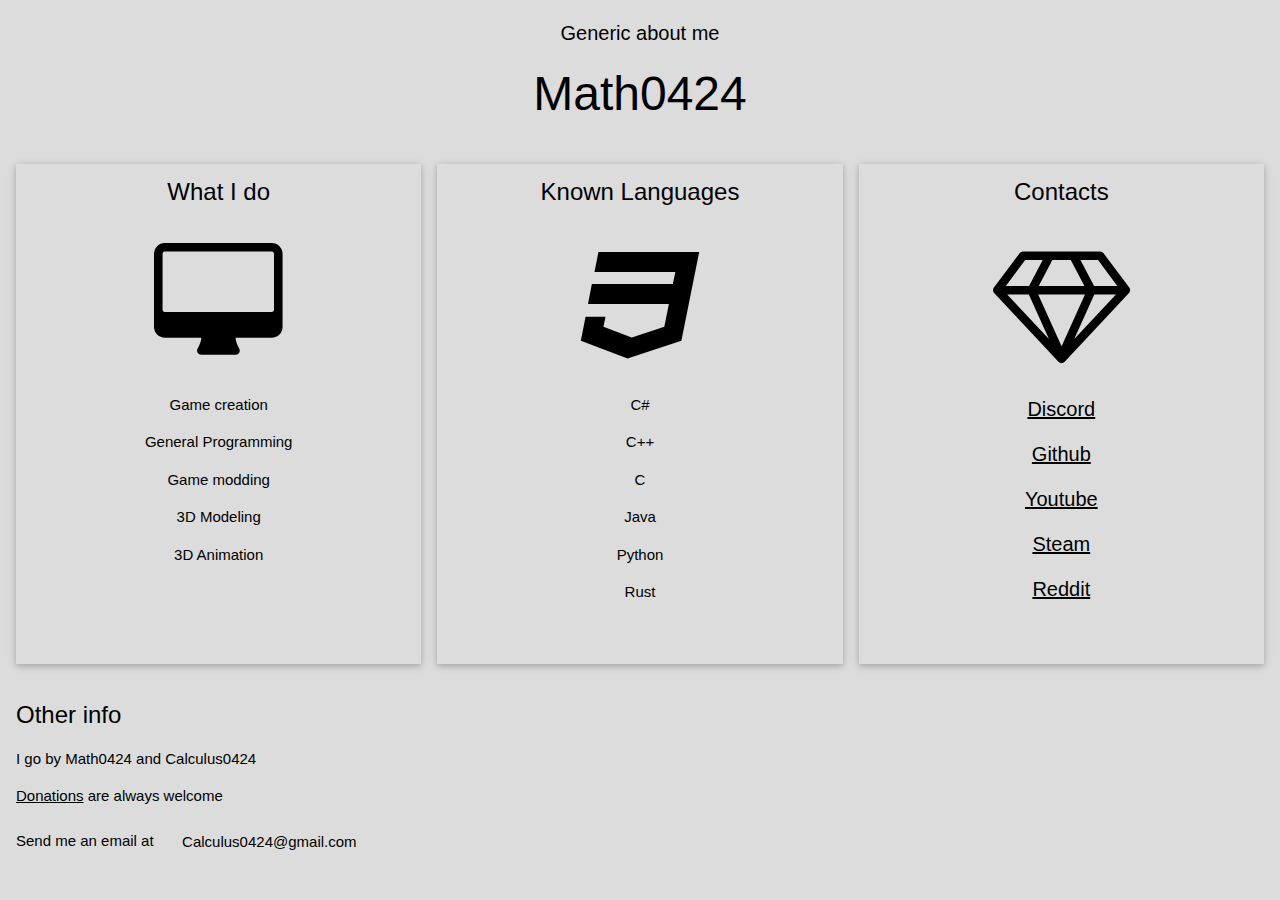
==== index.html @ ac39dabb "fixed typo" ====
<!DOCTYPE html>

<html>

<head>
    <title>Math0424's Website</title>
    <meta charset="UTF-8">
    <meta name="viewport" content="width=device-width, initial-scale=1">
    <link rel="icon" href="./logo_round.png">
    <link rel="stylesheet" href="https://www.w3schools.com/w3css/4/w3.css">
    <link rel="stylesheet" href="https://www.w3schools.com/lib/w3-theme-red.css">
    <link rel="stylesheet" href="https://cdnjs.cloudflare.com/ajax/libs/font-awesome/4.3.0/css/font-awesome.min.css">
</head>

<body data-new-gr-c-s-check-loaded="14.1039.0" data-gr-ext-installed="" style="background-color:rgb(220, 220, 220)">

    <!-- Header -->
    <header class="w3-container w3-theme w3-padding" id="myHeader">
        <div class="w3-center">
            <h4>Generic about me</h4>
            <h1 class="w3-xxxlarge w3-animate-bottom">Math0424</h1>

        </div>
    </header>

    <div class="w3-row-padding w3-center w3-margin-top">
        <div class="w3-third">
            <div class="w3-card w3-container" style="min-height:500px">
                <h3>What I do</h3><br>
                <i class="fa fa-desktop w3-margin-bottom w3-text-theme" style="font-size:120px"></i>
                <p>Game creation</p>
                <p>General Programming</p>
                <p>Game modding</p>
                <p>3D Modeling</p>
                <p>3D Animation</p>

            </div>
        </div>

        <div class="w3-third">
            <div class="w3-card w3-container" style="min-height:500px">
                <h3>Known Languages</h3><br>
                <i class="fa fa-css3 w3-margin-bottom w3-text-theme" style="font-size:120px"></i>
                <p>C#</p>
                <p>C++</p>
                <p>C</p>
                <p>Java</p>
                <p>Python</p>
                <p>Rust</p>
            </div>
        </div>

        <div class="w3-third">
            <div class="w3-card w3-container" style="min-height:500px">
                <h3>Contacts</h3><br>
                <i class="fa fa-diamond w3-margin-bottom w3-text-theme" style="font-size:120px"></i>
                <p><a style="font-size:20px" href="https://discordapp.com/users/242785518763376641" target="_blank">Discord</a></p>
                <p><a style="font-size:20px" href="https://github.com/Math0424" target="_blank">Github</a></p>
                <p><a style="font-size:20px" href="https://www.youtube.com/channel/UCajk9kr24d1R9WipEFJwq4g" target="_blank">Youtube</a></p>
                <p><a style="font-size:20px" href="https://steamcommunity.com/id/Math0424/" target="_blank">Steam</a></p>
                <p><a style="font-size:20px" href="https://www.reddit.com/user/Calculus0424" target="_blank">Reddit</a></p>
                
            </div>
        </div>

    </div>

    <br>

    <!-- Footer -->
    <footer class="w3-container w3-theme-dark">
        <h3>Other info</h3>
        <p>I go by Math0424 and Calculus0424</p>
        <p><a href="https://www.buymeacoffee.com/dashboard" target="_blank">Donations</a> are always welcome</p>

        <p>Send me an email at &nbsp;&nbsp;<a href="https://mail.google.com/mail/u/0/?fs=1&to=Calculus0424@gmail.com&tf=cm" class="w3-btn w3-theme"
                target="_blank">Calculus0424@gmail.com</a></p>
    </footer>

</body>

</html>
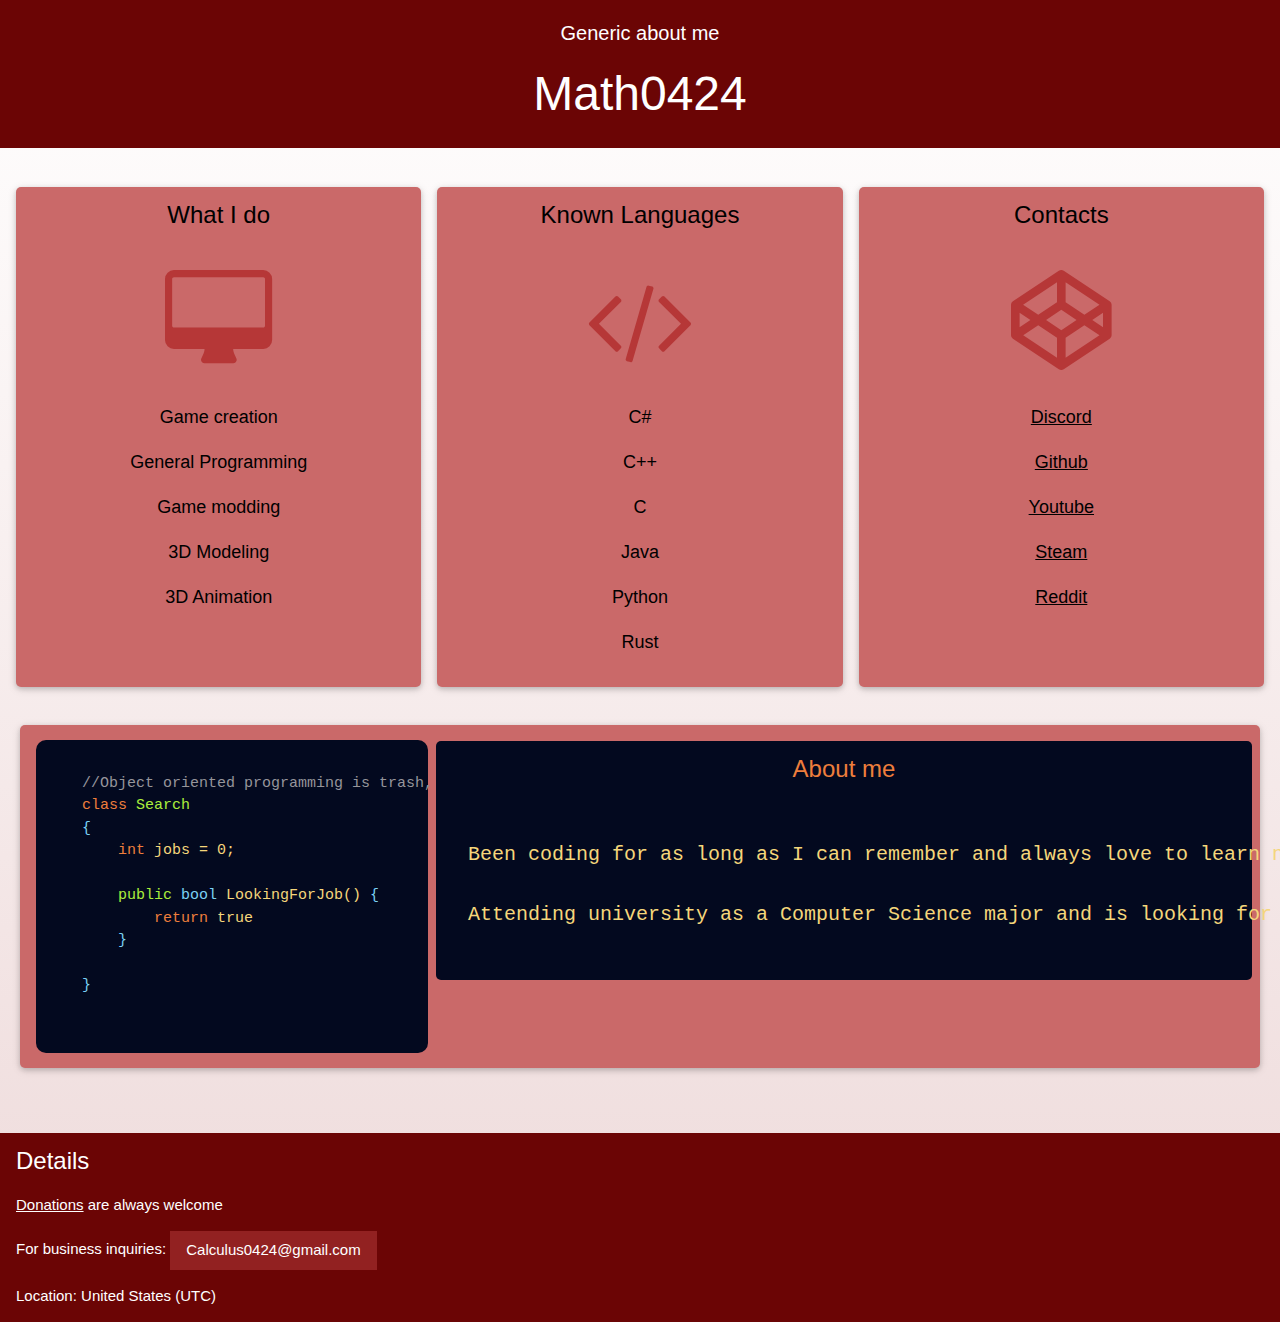
==== commit 5431812d: "Slight changes" ====
--- a/index.html
+++ b/index.html
@@ -8,26 +8,27 @@
     <meta name="viewport" content="width=device-width, initial-scale=1">
     <link rel="icon" href="./logo_round.png">
     <link rel="stylesheet" href="https://www.w3schools.com/w3css/4/w3.css">
-    <link rel="stylesheet" href="https://www.w3schools.com/lib/w3-theme-red.css">
+    <link rel="stylesheet" href="./theme.css">
     <link rel="stylesheet" href="https://cdnjs.cloudflare.com/ajax/libs/font-awesome/4.3.0/css/font-awesome.min.css">
 </head>
 
-<body data-new-gr-c-s-check-loaded="14.1039.0" data-gr-ext-installed="" style="background-color:rgb(220, 220, 220)">
+<body class="theme-background">
 
-    <!-- Header -->
-    <header class="w3-container w3-theme w3-padding" id="myHeader">
+    <header class="w3-container theme-dark w3-padding" id="myHeader">
         <div class="w3-center">
             <h4>Generic about me</h4>
-            <h1 class="w3-xxxlarge w3-animate-bottom">Math0424</h1>
+            <h1 class="w3-xxxlarge">Math0424</h1>
 
         </div>
     </header>
 
+    <br>
+
     <div class="w3-row-padding w3-center w3-margin-top">
         <div class="w3-third">
-            <div class="w3-card w3-container" style="min-height:500px">
+            <div class="box w3-card w3-container" style="min-height:500px; font-size:18px">
                 <h3>What I do</h3><br>
-                <i class="fa fa-desktop w3-margin-bottom w3-text-theme" style="font-size:120px"></i>
+                <i class="fa fa-desktop w3-margin-bottom icons" style="font-size:100px"></i>
                 <p>Game creation</p>
                 <p>General Programming</p>
                 <p>Game modding</p>
@@ -38,9 +39,9 @@
         </div>
 
         <div class="w3-third">
-            <div class="w3-card w3-container" style="min-height:500px">
+            <div class="box w3-card w3-container" style="min-height:500px; font-size:18px">
                 <h3>Known Languages</h3><br>
-                <i class="fa fa-css3 w3-margin-bottom w3-text-theme" style="font-size:120px"></i>
+                <i class="fa fa-code w3-margin-bottom icons" style="font-size:100px"></i>
                 <p>C#</p>
                 <p>C++</p>
                 <p>C</p>
@@ -51,30 +52,66 @@
         </div>
 
         <div class="w3-third">
-            <div class="w3-card w3-container" style="min-height:500px">
+            <div class="box w3-card w3-container" style="min-height:500px; font-size:18px">
                 <h3>Contacts</h3><br>
-                <i class="fa fa-diamond w3-margin-bottom w3-text-theme" style="font-size:120px"></i>
-                <p><a style="font-size:20px" href="https://discordapp.com/users/242785518763376641" target="_blank">Discord</a></p>
-                <p><a style="font-size:20px" href="https://github.com/Math0424" target="_blank">Github</a></p>
-                <p><a style="font-size:20px" href="https://www.youtube.com/channel/UCajk9kr24d1R9WipEFJwq4g" target="_blank">Youtube</a></p>
-                <p><a style="font-size:20px" href="https://steamcommunity.com/id/Math0424/" target="_blank">Steam</a></p>
-                <p><a style="font-size:20px" href="https://www.reddit.com/user/Calculus0424" target="_blank">Reddit</a></p>
+                <i class="fa fa-codepen w3-margin-bottom icons" style="font-size:100px"></i>
+                <p><a href="https://discordapp.com/users/242785518763376641" target="_blank">Discord</a></p>
+                <p><a href="https://github.com/Math0424" target="_blank">Github</a></p>
+                <p><a href="https://www.youtube.com/channel/UCajk9kr24d1R9WipEFJwq4g" target="_blank">Youtube</a></p>
+                <p><a href="https://steamcommunity.com/id/Math0424/" target="_blank">Steam</a></p>
+                <p><a href="https://www.reddit.com/user/Calculus0424" target="_blank">Reddit</a></p>
                 
             </div>
+        </div>
+    </div>
+
+    <br>
+
+    <div class="box w3-card w3-row-padding w3-center w3-margin-top" style="margin: 20px;">
+
+        <div class="w3-third">
+            <pre class="pre-code">
+                <code class="code">
+    <span class="comment">//Object oriented programming is trash, but you get the idea</span>
+    <span class="field">class</span> <span class="method">Search</span>
+    <span class="bracket">{</span>
+        <span class="field">int</span> jobs = 0;
+        
+        <span class="method">public</span> <span class="bracket">bool</span> LookingForJob() <span class="bracket">{</span>
+            <span class="field">return</span> true
+        <span class="bracket">}</span>
+        
+    <span class="bracket">}</span>
+                </code>
+            </pre>
+        </div>
+
+        <div class="minibox w3-twothird w3-margin-top">
+            <h3><span class="field">About me</span></h3><br>
+            <h4 class="code" style="text-align: left;"> 
+                <pre>
+  Been coding for as long as I can remember and always love to learn new languages 
+
+  Attending university as a Computer Science major and is looking for a job/internship
+                </pre>
+            </h2>
+
         </div>
 
     </div>
 
+
     <br>
+    <br>
+    
+    <!-- Footer -->
+    <footer class="w3-container theme-dark">
+        <h3>Details</h3>
+        <p><a href="https://www.buymeacoffee.com/Math0424" target="_blank">Donations</a> are always welcome</p>
 
-    <!-- Footer -->
-    <footer class="w3-container w3-theme-dark">
-        <h3>Other info</h3>
-        <p>I go by Math0424 and Calculus0424</p>
-        <p><a href="https://www.buymeacoffee.com/dashboard" target="_blank">Donations</a> are always welcome</p>
-
-        <p>Send me an email at &nbsp;&nbsp;<a href="https://mail.google.com/mail/u/0/?fs=1&to=Calculus0424@gmail.com&tf=cm" class="w3-btn w3-theme"
-                target="_blank">Calculus0424@gmail.com</a></p>
+        <p>For business inquiries: <a href="https://mail.google.com/mail/u/0/?fs=1&to=Calculus0424@gmail.com&tf=cm" class="w3-btn theme-action" target="_blank">Calculus0424@gmail.com</a></p>
+       
+        <p>Location: United States (UTC)</p>
     </footer>
 
 </body>
--- a/theme.css
+++ b/theme.css
@@ -0,0 +1,48 @@
+/* #03091F #101E49 #2F3F73 #5D6C9D #A4AFD3 */
+
+.icons {color:rgb(182, 55, 55)}
+
+.theme-dark {color:#fff; background-color:#6b0505}
+.theme-action {color:#fff; background-color:#922121}
+
+body::-webkit-scrollbar{
+    width: 0px;
+}
+
+.theme-background {
+    background-image: linear-gradient(rgb(255, 255, 255), rgb(238, 218, 218));
+}
+
+.box {
+    background-color: #ca6969;
+    border-radius: 5px;
+}
+
+
+.minibox {
+    background-color: #03091F;
+    color:rgb(233, 70, 70);
+    border-radius: 5px;
+}
+
+.code {
+    color: #f5d67b;
+    font-family: monospace;
+    text-align: left;
+}
+
+.bracket {color: #7bd2f5;}
+.field {color: #ee7e3c;}
+.method {color: #aaee3c;}
+.comment {color: #96959b;}
+
+.pre-code {
+    font-family: monospace;
+    text-align: left;
+
+    border-radius: 10px;
+    display: block;
+    background: #03091F;
+    padding: 10px;
+    max-width: 600px;
+}
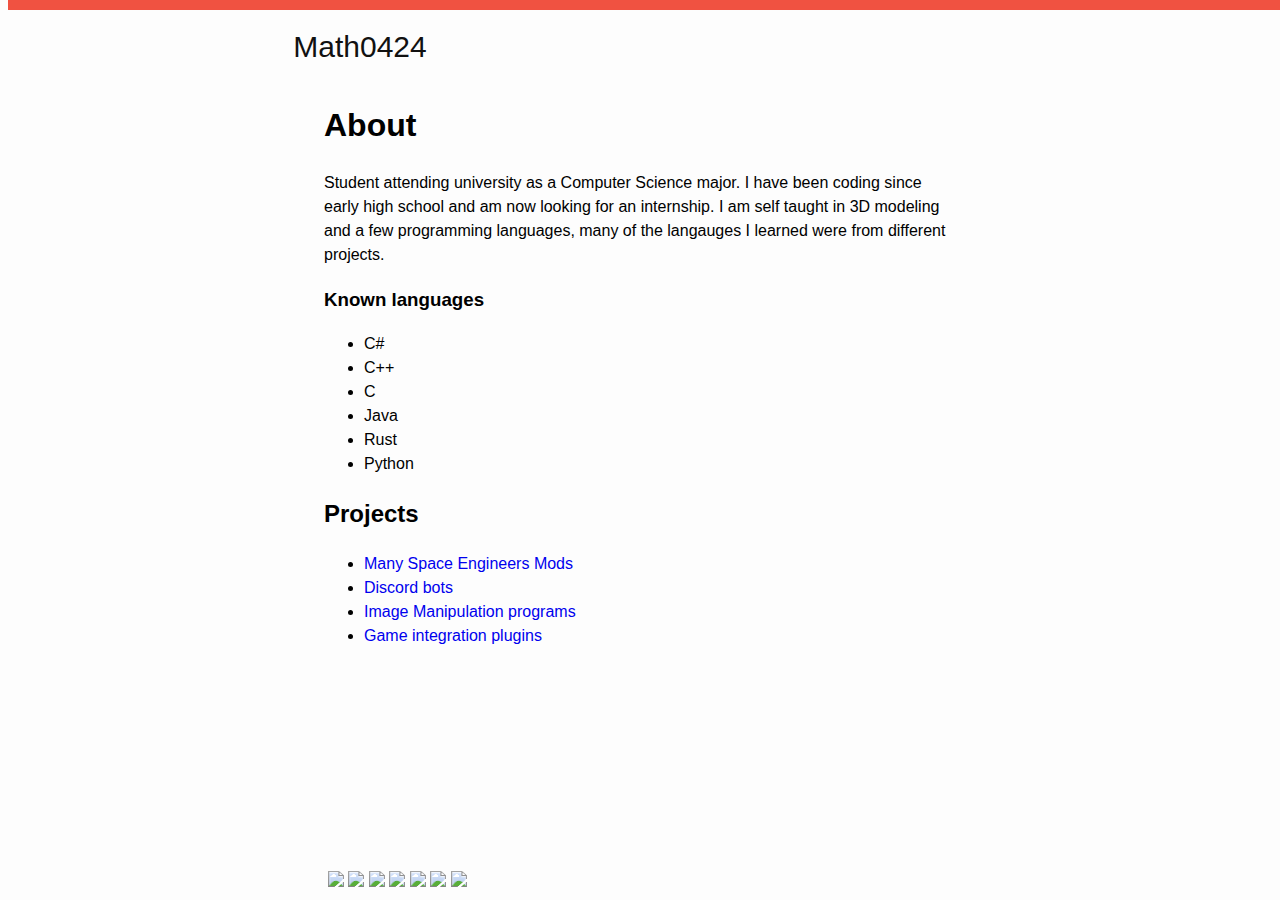
==== commit eb2a3a24: "Made website better" ====
--- a/index.html
+++ b/index.html
@@ -1,119 +1,78 @@
 <!DOCTYPE html>
 
 <html>
+    <head>
+        <title>Math's Website</title>
+        <meta charset="UTF-8">
+        <meta name="viewport" content="width=device-width, initial-scale=1">
+        <link rel="icon" href="./logo_round.png">
+        <meta name="description" content="Math0424">
+        <link rel="stylesheet" href="./theme.css">
+    </head>
 
-<head>
-    <title>Math0424's Website</title>
-    <meta charset="UTF-8">
-    <meta name="viewport" content="width=device-width, initial-scale=1">
-    <link rel="icon" href="./logo_round.png">
-    <link rel="stylesheet" href="https://www.w3schools.com/w3css/4/w3.css">
-    <link rel="stylesheet" href="./theme.css">
-    <link rel="stylesheet" href="https://cdnjs.cloudflare.com/ajax/libs/font-awesome/4.3.0/css/font-awesome.min.css">
-</head>
+    <script>
+        //window.setTimeout(function () { window.location.reload(); }, 500);
+    </script>
 
-<body class="theme-background">
+    <body>
+        <header class="header" role="banner">
+            <div class="hcolor">
+            <br>
+            <a class="author" href="https://math0424.github.io/">Math0424</a>
+        </header>
+        <br><br><br>
+        <main id="padding">
+            <div class="wrapper"> 
+                <h1>About</h1>
+                <p>
+                    Student attending university as a Computer Science major.
+                    I have been coding since early high school and am now looking for an internship.
 
-    <header class="w3-container theme-dark w3-padding" id="myHeader">
-        <div class="w3-center">
-            <h4>Generic about me</h4>
-            <h1 class="w3-xxxlarge">Math0424</h1>
-
-        </div>
-    </header>
-
-    <br>
-
-    <div class="w3-row-padding w3-center w3-margin-top">
-        <div class="w3-third">
-            <div class="box w3-card w3-container" style="min-height:500px; font-size:18px">
-                <h3>What I do</h3><br>
-                <i class="fa fa-desktop w3-margin-bottom icons" style="font-size:100px"></i>
-                <p>Game creation</p>
-                <p>General Programming</p>
-                <p>Game modding</p>
-                <p>3D Modeling</p>
-                <p>3D Animation</p>
-
+                    I am self taught in 3D modeling and a few programming languages,
+                    many of the langauges I learned were from different projects.
+                </p>
+                <h3>Known languages</h3>
+                <ul>
+                    <li>C#</li>
+                    <li>C++</li>
+                    <li>C</li>
+                    <li>Java</li>
+                    <li>Rust</li>
+                    <li>Python</li>
+                </ul>
+                <h2>Projects</h2>
+                <ul>
+                    <li><a href="https://steamcommunity.com/id/Math0424/myworkshopfiles/?appid=244850">Many Space Engineers Mods</a></li>
+                    <li><a href="https://github.com/Math0424/StarcoreDiscordBot">Discord bots</a></li>
+                    <li><a href="https://github.com/Math0424/SEImageConverter">Image Manipulation programs</a></li>
+                    <li><a href="https://github.com/Math0424/SERichPresence">Game integration plugins</a></li>
+                </ul>
             </div>
-        </div>
-
-        <div class="w3-third">
-            <div class="box w3-card w3-container" style="min-height:500px; font-size:18px">
-                <h3>Known Languages</h3><br>
-                <i class="fa fa-code w3-margin-bottom icons" style="font-size:100px"></i>
-                <p>C#</p>
-                <p>C++</p>
-                <p>C</p>
-                <p>Java</p>
-                <p>Python</p>
-                <p>Rust</p>
-            </div>
-        </div>
-
-        <div class="w3-third">
-            <div class="box w3-card w3-container" style="min-height:500px; font-size:18px">
-                <h3>Contacts</h3><br>
-                <i class="fa fa-codepen w3-margin-bottom icons" style="font-size:100px"></i>
-                <p><a href="https://discordapp.com/users/242785518763376641" target="_blank">Discord</a></p>
-                <p><a href="https://github.com/Math0424" target="_blank">Github</a></p>
-                <p><a href="https://www.youtube.com/channel/UCajk9kr24d1R9WipEFJwq4g" target="_blank">Youtube</a></p>
-                <p><a href="https://steamcommunity.com/id/Math0424/" target="_blank">Steam</a></p>
-                <p><a href="https://www.reddit.com/user/Calculus0424" target="_blank">Reddit</a></p>
-                
-            </div>
-        </div>
-    </div>
-
-    <br>
-
-    <div class="box w3-card w3-row-padding w3-center w3-margin-top" style="margin: 20px;">
-
-        <div class="w3-third">
-            <pre class="pre-code">
-                <code class="code">
-    <span class="comment">//Object oriented programming is trash, but you get the idea</span>
-    <span class="field">class</span> <span class="method">Search</span>
-    <span class="bracket">{</span>
-        <span class="field">int</span> jobs = 0;
-        
-        <span class="method">public</span> <span class="bracket">bool</span> LookingForJob() <span class="bracket">{</span>
-            <span class="field">return</span> true
-        <span class="bracket">}</span>
-        
-    <span class="bracket">}</span>
-                </code>
-            </pre>
-        </div>
-
-        <div class="minibox w3-twothird w3-margin-top">
-            <h3><span class="field">About me</span></h3><br>
-            <h4 class="code" style="text-align: left;"> 
-                <pre>
-  Been coding for as long as I can remember and always love to learn new languages 
-
-  Attending university as a Computer Science major and is looking for a job/internship
-                </pre>
-            </h2>
-
-        </div>
-
-    </div>
+        </main>
+        <footer class="footer" id="padding">
+            <a href="https://github.com/Math0424">
+                <img src="https://github.githubassets.com/images/modules/logos_page/GitHub-Mark.png" height="30px">
+            </a>
+            <a href="https://discord.com/users/242785518763376641">
+                <img src="https://cdn.icon-icons.com/icons2/1476/PNG/512/discord_101785.png" height="30px">
+            </a>
+            <a href="https://steamcommunity.com/id/Math0424/">
+                <img src="https://upload.wikimedia.org/wikipedia/commons/thumb/8/83/Steam_icon_logo.svg/2048px-Steam_icon_logo.svg.png" height="25px">
+            </a>
+            <a href="https://www.reddit.com/user/Calculus0424/">
+                <img src="https://external-preview.redd.it/iDdntscPf-nfWKqzHRGFmhVxZm4hZgaKe5oyFws-yzA.png?width=640&crop=smart&auto=webp&s=bfd318557bf2a5b3602367c9c4d9cd84d917ccd5" height="28px">
+            </a>
+            <a href="https://www.youtube.com/channel/UCajk9kr24d1R9WipEFJwq4g/">
+                <img src="https://upload.wikimedia.org/wikipedia/commons/thumb/0/09/YouTube_full-color_icon_%282017%29.svg/2560px-YouTube_full-color_icon_%282017%29.svg.png" height="20px">
+            </a>
+            <a href="https://www.buymeacoffee.com/Math0424/">
+                <img src="https://camo.githubusercontent.com/44e31390fb6eea4bb2b3d72a48caf44099b8886c8a0f075ee36a14fbb40a0068/68747470733a2f2f626d632d6465762e73332e75732d656173742d322e616d617a6f6e6177732e636f6d2f6173736574732f69636f6e732f626d635f69636f6e5f626c61636b2e706e67" height="20px">
+            </a>
+            <a href="https://mail.google.com/mail/u/0/?fs=1&to=Calculus0424@gmail.com&tf=cm">
+                <img src="https://upload.wikimedia.org/wikipedia/commons/7/7e/Gmail_icon_%282020%29.svg" height="20px">
+            </a>
+        </footer>
+    </body>
 
 
-    <br>
-    <br>
-    
-    <!-- Footer -->
-    <footer class="w3-container theme-dark">
-        <h3>Details</h3>
-        <p><a href="https://www.buymeacoffee.com/Math0424" target="_blank">Donations</a> are always welcome</p>
-
-        <p>For business inquiries: <a href="https://mail.google.com/mail/u/0/?fs=1&to=Calculus0424@gmail.com&tf=cm" class="w3-btn theme-action" target="_blank">Calculus0424@gmail.com</a></p>
-       
-        <p>Location: United States (UTC)</p>
-    </footer>
-
-</body>
-
 </html>--- a/theme.css
+++ b/theme.css
@@ -1,48 +1,46 @@
-/* #03091F #101E49 #2F3F73 #5D6C9D #A4AFD3 */
+body {
+    font: 400 16px/1.5 "Segoe UI",Roboto,Helvetica,Arial,sans-serif,"Apple Color Emoji","Segoe UI Emoji","Segoe UI Symbol";
+    background-color: #fdfdfd;
+    padding: 0px;
+}
 
-.icons {color:rgb(182, 55, 55)}
+img { vertical-align: middle }
+a { text-decoration: none; }
+:hover { text-decoration: none; }
 
-.theme-dark {color:#fff; background-color:#6b0505}
-.theme-action {color:#fff; background-color:#922121}
+.hcolor {
+    max-height: 10px;
+    background: #f05241;
+}
+.hcolor:hover {
+    text-decoration: underline;
+}
+
+header {
+    position: absolute;
+    top: 0px;
+    width: 100%;
+    text-align: center;
+}
 
 body::-webkit-scrollbar{
     width: 0px;
 }
 
-.theme-background {
-    background-image: linear-gradient(rgb(255, 255, 255), rgb(238, 218, 218));
+.author {
+    color: #111;
+    padding-top: 50px;
+    font: Helvetica;
+    font-size: 30px;
+    padding-right: 45%;
 }
 
-.box {
-    background-color: #ca6969;
-    border-radius: 5px;
+footer {
+    position: absolute;
+    bottom: 10px;
 }
 
-
-.minibox {
-    background-color: #03091F;
-    color:rgb(233, 70, 70);
-    border-radius: 5px;
-}
-
-.code {
-    color: #f5d67b;
-    font-family: monospace;
-    text-align: left;
-}
-
-.bracket {color: #7bd2f5;}
-.field {color: #ee7e3c;}
-.method {color: #aaee3c;}
-.comment {color: #96959b;}
-
-.pre-code {
-    font-family: monospace;
-    text-align: left;
-
-    border-radius: 10px;
-    display: block;
-    background: #03091F;
-    padding: 10px;
-    max-width: 600px;
-}
+#padding {
+    padding-left: 25%;
+    max-width: 50%;
+}